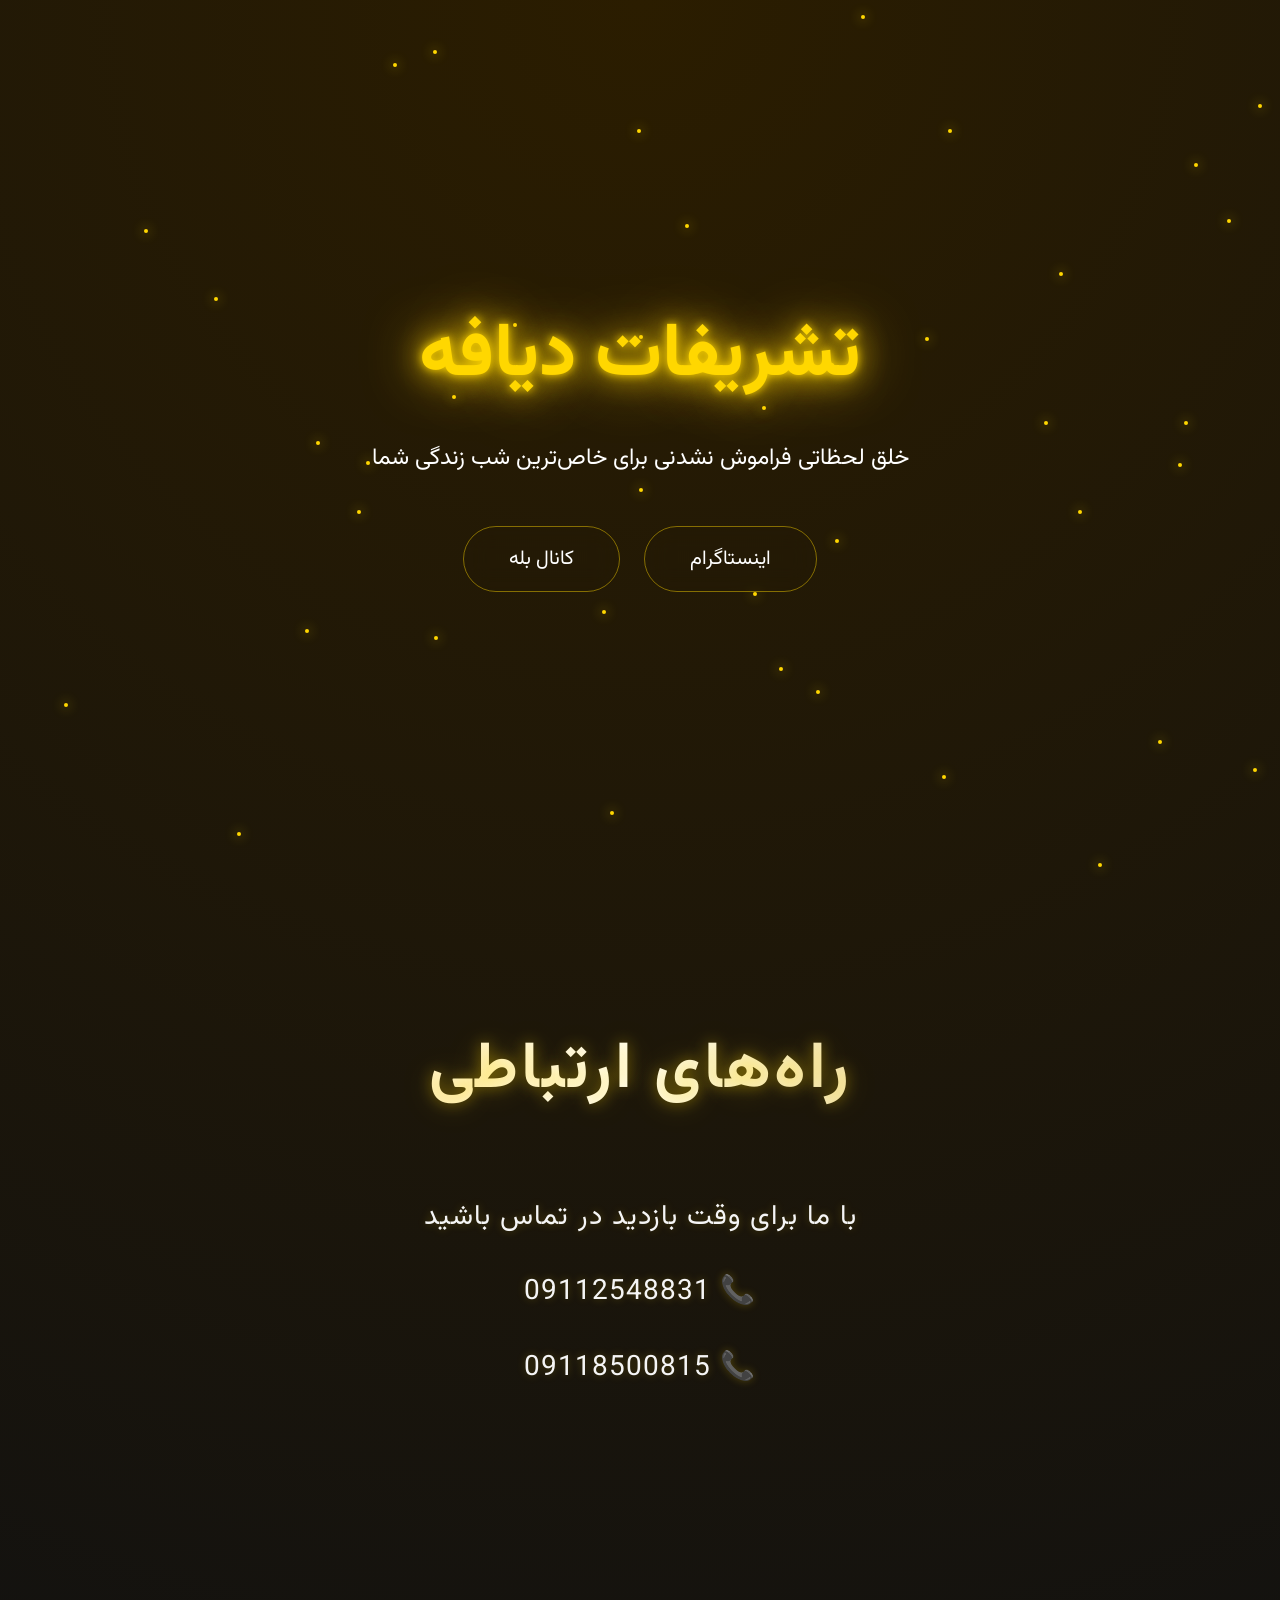
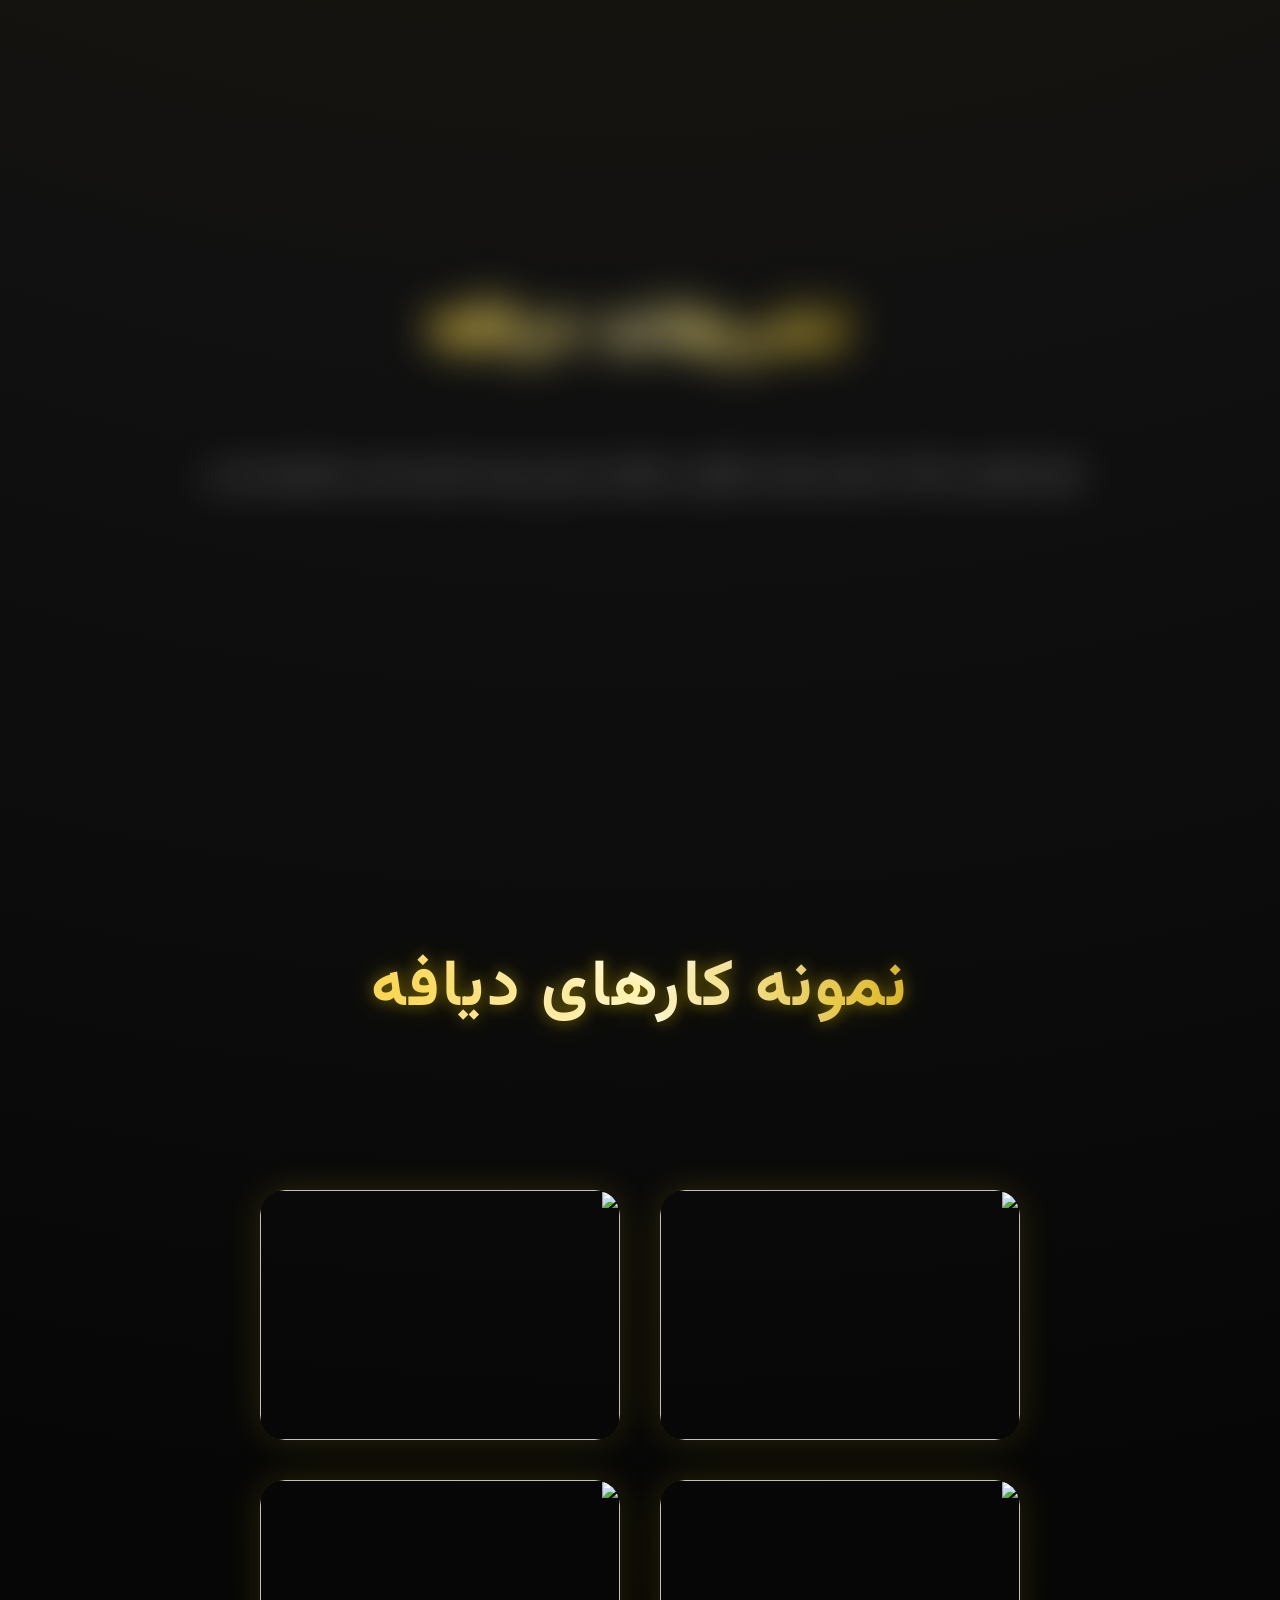
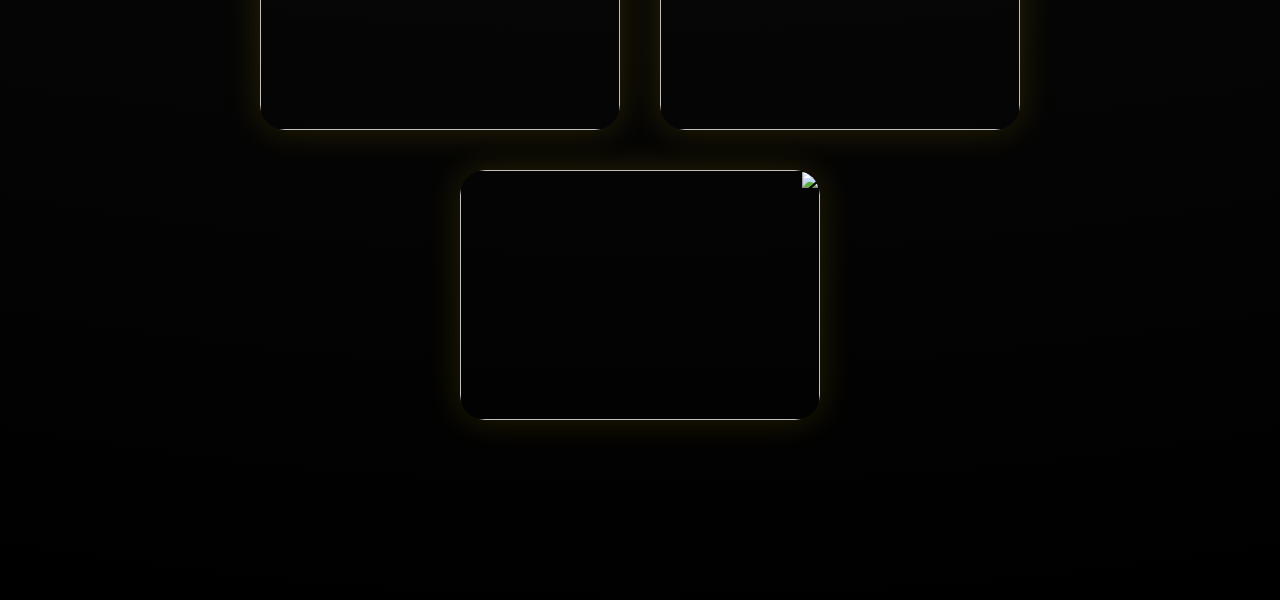
==== index.html @ 9bac3cc0 "Add files via upload" ====
<!DOCTYPE html>
<html lang="fa" dir="rtl">

<head>

<link rel="stylesheet" href="style.css">


    <meta charset="UTF-8">
    <meta name="viewport" content="width=device-width, initial-scale=1.0">

    <title>تشریفات دیافه</title>

    <link rel="stylesheet" href="style.css">

    <link href="https://fonts.googleapis.com/css2?family=Vazirmatn:wght@300;500;700;900&display=swap" rel="stylesheet">

</head>

<body>

<div id="particles"></div>


<section class="hero">

<div class="overlay"></div>

<div class="hero-content">

<h1>تشریفات دیافه</h1>

<p>خلق لحظاتی فراموش نشدنی برای خاص‌ترین شب زندگی شما</p>

<a href="https://instagram.com/diafe.wedevent" class="btn">
اینستاگرام
</a>

<a href="https://ble.ir/join/Cqx6YVPfWN" class="btn2">
کانال بله
</a>

</div>

</section>



<section class="contact hidden">

<h2>راه‌های ارتباطی</h2>

<p> با ما برای وقت بازدید در تماس باشید </p>

<p>📞 09112548831</p>

<p>📞 09118500815</p>

</section>




<section class="about hidden">

<h2>تشریفات دیافه</h2>

<p>

خلق خاطراتی ماندگار با طراحی لوکس، گل‌آرایی حرفه‌ای، پذیرایی ویژه و اجرای مراسمی فراموش‌نشدنی.

</p>

</section>

<script src="script.js"></script>





<!DOCTYPE html>
<html>
<body>


</body>
</html>

<section class="about">

<h2>نمونه کارهای دیافه</h2>

<div class="cards">

<div class="card">
<img src="image/1.jpeg">
</div>

<div class="card">
<img src="image/2.jpeg">
</div>

<div class="card">
<img src="image/3.jpeg">
</div>

<div class="card">
<img src="image/4.jpeg">
</div>

<div class="card">
<img src="image/5.jpeg">
</div>

</div>

</section>
---- style.css ----
*{
    margin:0;
    padding:0;
    box-sizing:border-box;
    font-family:'Vazirmatn',sans-serif;
}

body{
    background-color:radial-gradient(circle at top,#2b1d00,#111,#000);
    color:white;
    overflow-x:hidden;
}

.hero{
    height:100vh;
    background:url("images/1.jpg") center center/cover;
    display:flex;
    justify-content:center;
    align-items:center;
    position:relative;
}

.overlay{
    position:absolute;
    inset:0;
    background-color:radial-gradient(circle at top,#2b1d00,#111,#000);
}

.hero-content{
    position:relative;
    z-index:2;
    text-align:center;
}

.hero h1{

font-size:75px;

color:#FFD700;

text-shadow:
0 0 10px gold,
0 0 30px gold,
0 0 60px #ffbf00;

margin-bottom:25px;

animation:float 4s ease-in-out infinite;

}

.hero p{

font-size:23px;

margin-bottom:40px;

color:white;

}

.btn,.btn2{

display:inline-block;

padding:16px 45px;

margin:10px;

border-radius:60px;

text-decoration:none;

font-size:20px;

transition:.4s;

backdrop-filter:blur(12px);

background-color:radial-gradient(circle at top,#2b1d00,#111,#000);

border:1px solid rgba(255,215,0,.45);

color:white;

}

.btn:hover,
.btn2:hover{

transform:translateY(-8px) scale(1.06);

box-shadow:0 0 35px gold;

background:gold;

color:black;

}

@keyframes float{

0%{transform:translateY(0);}
50%{transform:translateY(-15px);}
100%{transform:translateY(0);}

}





.star{

position:fixed;

width:4px;

height:4px;

background:gold;

border-radius:50%;

box-shadow:0 0 12px gold;

animation:twinkle infinite alternate;

pointer-events:none;

z-index:1;

}

@keyframes twinkle{

0%{

opacity:.2;

transform:translateY(0) scale(.5);

}

100%{

opacity:1;

transform:translateY(-60px) scale(1.8);

}

}




.about{

min-height:100vh;

display:flex;

justify-content:center;

align-items:center;

flex-direction:column;

padding:100px;

text-align:center;

}

.about h2{

font-size:60px;

color:gold;

margin-bottom:30px;

}

.about p{

max-width:900px;

font-size:23px;

line-height:2;

color:#ddd;

}

.hidden{

opacity:0;

transform:translateY(180px) scale(.7);

filter:blur(20px);

transition:1.2s;

}

.show{

opacity:1;

transform:translateY(0) scale(1);

filter:blur(0);

}




.gallery{

min-height:100vh;

padding:80px 5%;

text-align:center;

}

.gallery h2{

font-size:55px;

color:gold;

margin-bottom:70px;

text-shadow:0 0 20px gold;

}

.cards{

display:flex;

flex-wrap:wrap;

justify-content:center;

gap:40px;

perspective:1000px;

}

.card{

width:340px;

height:480px;

overflow:hidden;

border-radius:25px;

background-color:radial-gradient(circle at top,#2b1d00,#111,#000);

transition:.25s;

transform-style:preserve-3d;

box-shadow:0 0 35px rgba(255,215,0,.15);

cursor:pointer;

}

.card:hover{

box-shadow:0 0 60px gold;

}

.card img{

width:100%;

height:100%;

object-fit:cover;

transition:.25s;

}



.contact{
padding:120px 20px;
text-align:center;
background-color:radial-gradient(circle at top,#2b1d00,#111,#000);
}


.contact p{

font-size:28px;
text-align:center;
margin:25px;

color:#f5f5f5;

text-shadow:
0 0 8px rgba(255,215,0,.25);

letter-spacing:1px;
line-height:1.8;

}



.contact h2{

font-size:65px;
text-align:center;
margin-bottom:70px;

background:linear-gradient(90deg,#f8d66d,#fff,#d4af37);

background-clip:text;
-webkit-background-clip:text;
-webkit-text-fill-color:transparent;

text-shadow:
0 0 15px rgba(255,215,0,.4),
0 0 35px rgba(255,215,0,.2);

letter-spacing:3px;

}





.cards{
    display:flex;
    flex-wrap:wrap;
    justify-content:center;
    gap:40px;
    padding:80px 20px;
}

.card{
    width:360px;
    height:250px;
    overflow:hidden;
    border-radius:25px;
    perspective:1000px;
    transition:.5s;
    animation:float 4s ease-in-out infinite;
}

.card img{
    width:100%;
    height:100%;
    object-fit:cover;
    transition:.6s;
    border-radius:25px;
}

.card:hover{
    transform:rotateY(12deg) rotateX(12deg) scale(1.08);
}

.card:hover img{
    transform:scale(1.15);
}

@keyframes float{

0%{
transform:translateY(0px);
}

50%{
transform:translateY(-15px);
}

100%{
transform:translateY(0px);
}

}






.about h2{

font-size:65px;
text-align:center;
margin-bottom:70px;

background:linear-gradient(90deg,#f8d66d,#fff,#d4af37);

background-clip: text;
-webkit-background-clip: text;
-webkit-text-fill-color:transparent;

text-shadow:

0 0 15px rgba(255,215,0,.4),
0 0 35px rgba(255,215,0,.2);

letter-spacing:3px;

}







body{

background:

radial-gradient(circle at top,#2b1d00,#111,#000);

overflow-x:hidden;

}
---- style.css ----
*{
    margin:0;
    padding:0;
    box-sizing:border-box;
    font-family:'Vazirmatn',sans-serif;
}

body{
    background-color:radial-gradient(circle at top,#2b1d00,#111,#000);
    color:white;
    overflow-x:hidden;
}

.hero{
    height:100vh;
    background:url("images/1.jpg") center center/cover;
    display:flex;
    justify-content:center;
    align-items:center;
    position:relative;
}

.overlay{
    position:absolute;
    inset:0;
    background-color:radial-gradient(circle at top,#2b1d00,#111,#000);
}

.hero-content{
    position:relative;
    z-index:2;
    text-align:center;
}

.hero h1{

font-size:75px;

color:#FFD700;

text-shadow:
0 0 10px gold,
0 0 30px gold,
0 0 60px #ffbf00;

margin-bottom:25px;

animation:float 4s ease-in-out infinite;

}

.hero p{

font-size:23px;

margin-bottom:40px;

color:white;

}

.btn,.btn2{

display:inline-block;

padding:16px 45px;

margin:10px;

border-radius:60px;

text-decoration:none;

font-size:20px;

transition:.4s;

backdrop-filter:blur(12px);

background-color:radial-gradient(circle at top,#2b1d00,#111,#000);

border:1px solid rgba(255,215,0,.45);

color:white;

}

.btn:hover,
.btn2:hover{

transform:translateY(-8px) scale(1.06);

box-shadow:0 0 35px gold;

background:gold;

color:black;

}

@keyframes float{

0%{transform:translateY(0);}
50%{transform:translateY(-15px);}
100%{transform:translateY(0);}

}





.star{

position:fixed;

width:4px;

height:4px;

background:gold;

border-radius:50%;

box-shadow:0 0 12px gold;

animation:twinkle infinite alternate;

pointer-events:none;

z-index:1;

}

@keyframes twinkle{

0%{

opacity:.2;

transform:translateY(0) scale(.5);

}

100%{

opacity:1;

transform:translateY(-60px) scale(1.8);

}

}




.about{

min-height:100vh;

display:flex;

justify-content:center;

align-items:center;

flex-direction:column;

padding:100px;

text-align:center;

}

.about h2{

font-size:60px;

color:gold;

margin-bottom:30px;

}

.about p{

max-width:900px;

font-size:23px;

line-height:2;

color:#ddd;

}

.hidden{

opacity:0;

transform:translateY(180px) scale(.7);

filter:blur(20px);

transition:1.2s;

}

.show{

opacity:1;

transform:translateY(0) scale(1);

filter:blur(0);

}




.gallery{

min-height:100vh;

padding:80px 5%;

text-align:center;

}

.gallery h2{

font-size:55px;

color:gold;

margin-bottom:70px;

text-shadow:0 0 20px gold;

}

.cards{

display:flex;

flex-wrap:wrap;

justify-content:center;

gap:40px;

perspective:1000px;

}

.card{

width:340px;

height:480px;

overflow:hidden;

border-radius:25px;

background-color:radial-gradient(circle at top,#2b1d00,#111,#000);

transition:.25s;

transform-style:preserve-3d;

box-shadow:0 0 35px rgba(255,215,0,.15);

cursor:pointer;

}

.card:hover{

box-shadow:0 0 60px gold;

}

.card img{

width:100%;

height:100%;

object-fit:cover;

transition:.25s;

}



.contact{
padding:120px 20px;
text-align:center;
background-color:radial-gradient(circle at top,#2b1d00,#111,#000);
}


.contact p{

font-size:28px;
text-align:center;
margin:25px;

color:#f5f5f5;

text-shadow:
0 0 8px rgba(255,215,0,.25);

letter-spacing:1px;
line-height:1.8;

}



.contact h2{

font-size:65px;
text-align:center;
margin-bottom:70px;

background:linear-gradient(90deg,#f8d66d,#fff,#d4af37);

background-clip:text;
-webkit-background-clip:text;
-webkit-text-fill-color:transparent;

text-shadow:
0 0 15px rgba(255,215,0,.4),
0 0 35px rgba(255,215,0,.2);

letter-spacing:3px;

}





.cards{
    display:flex;
    flex-wrap:wrap;
    justify-content:center;
    gap:40px;
    padding:80px 20px;
}

.card{
    width:360px;
    height:250px;
    overflow:hidden;
    border-radius:25px;
    perspective:1000px;
    transition:.5s;
    animation:float 4s ease-in-out infinite;
}

.card img{
    width:100%;
    height:100%;
    object-fit:cover;
    transition:.6s;
    border-radius:25px;
}

.card:hover{
    transform:rotateY(12deg) rotateX(12deg) scale(1.08);
}

.card:hover img{
    transform:scale(1.15);
}

@keyframes float{

0%{
transform:translateY(0px);
}

50%{
transform:translateY(-15px);
}

100%{
transform:translateY(0px);
}

}






.about h2{

font-size:65px;
text-align:center;
margin-bottom:70px;

background:linear-gradient(90deg,#f8d66d,#fff,#d4af37);

background-clip: text;
-webkit-background-clip: text;
-webkit-text-fill-color:transparent;

text-shadow:

0 0 15px rgba(255,215,0,.4),
0 0 35px rgba(255,215,0,.2);

letter-spacing:3px;

}







body{

background:

radial-gradient(circle at top,#2b1d00,#111,#000);

overflow-x:hidden;

}
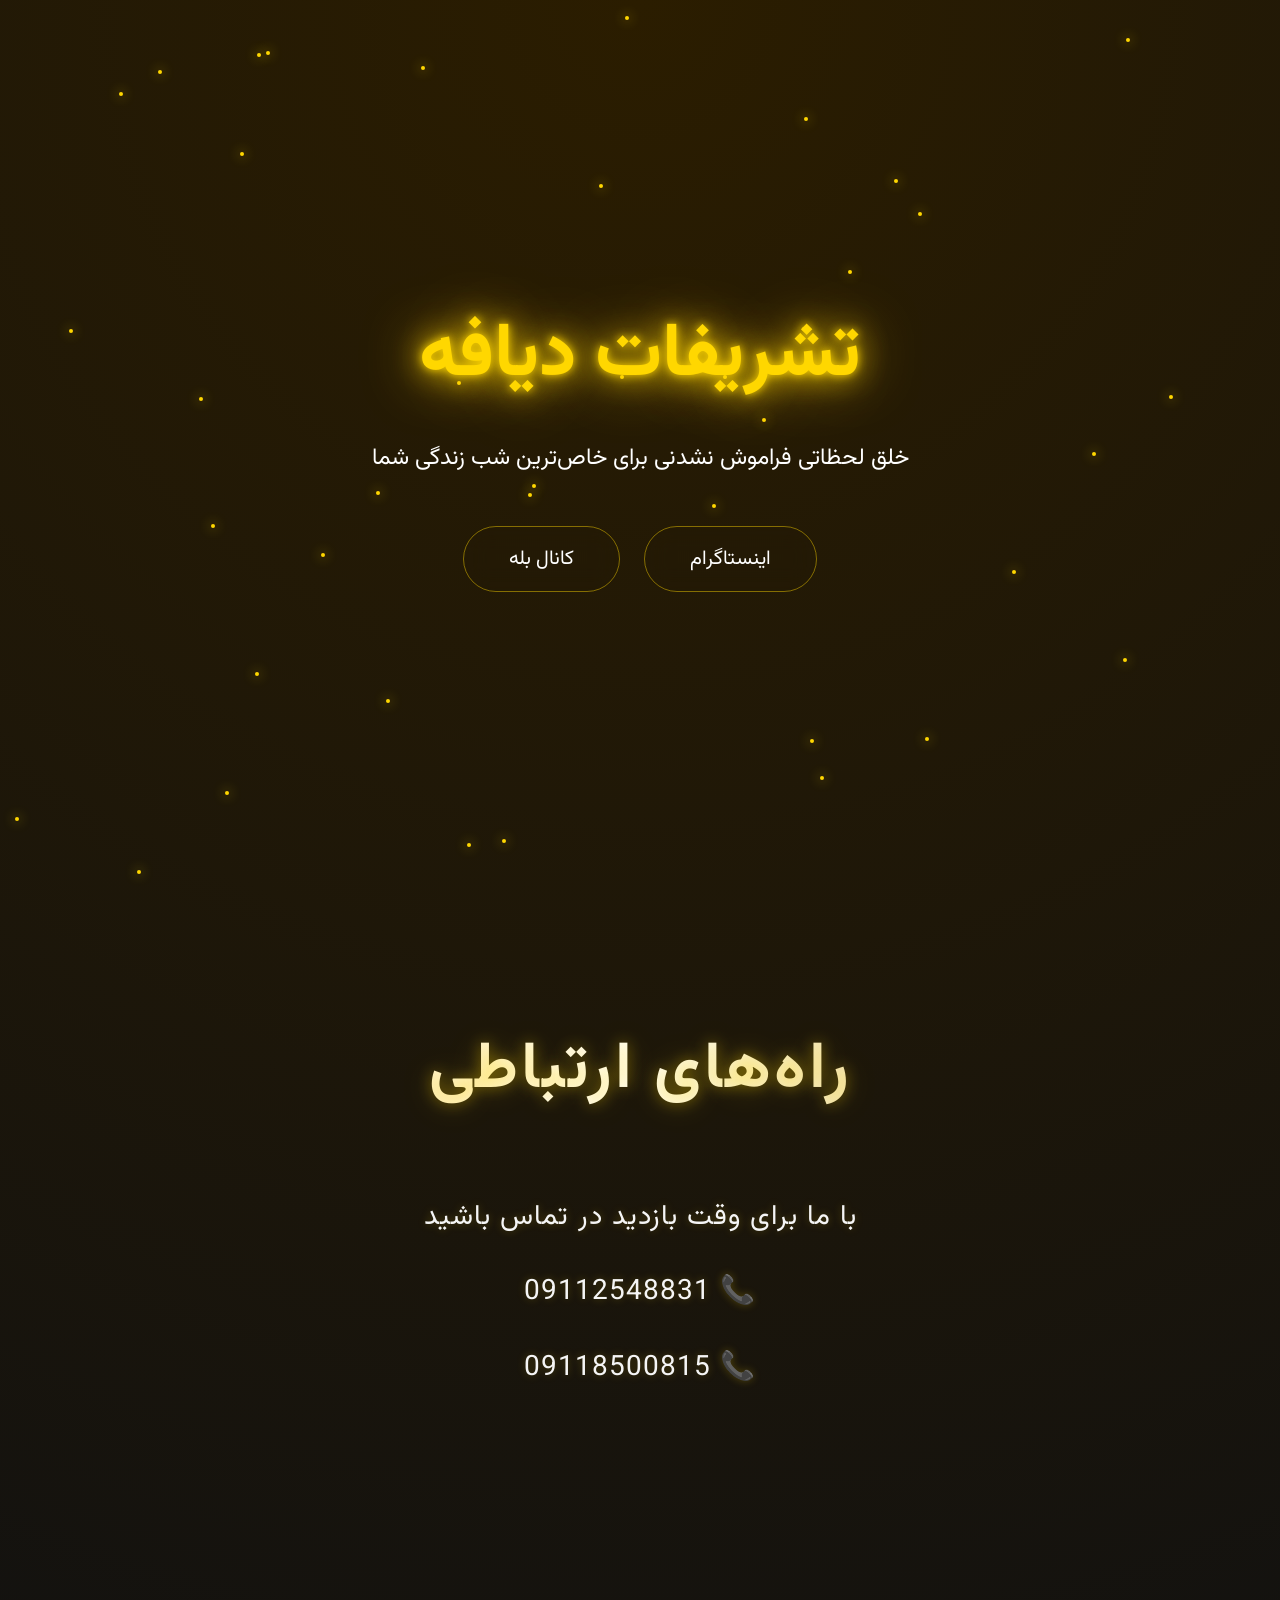
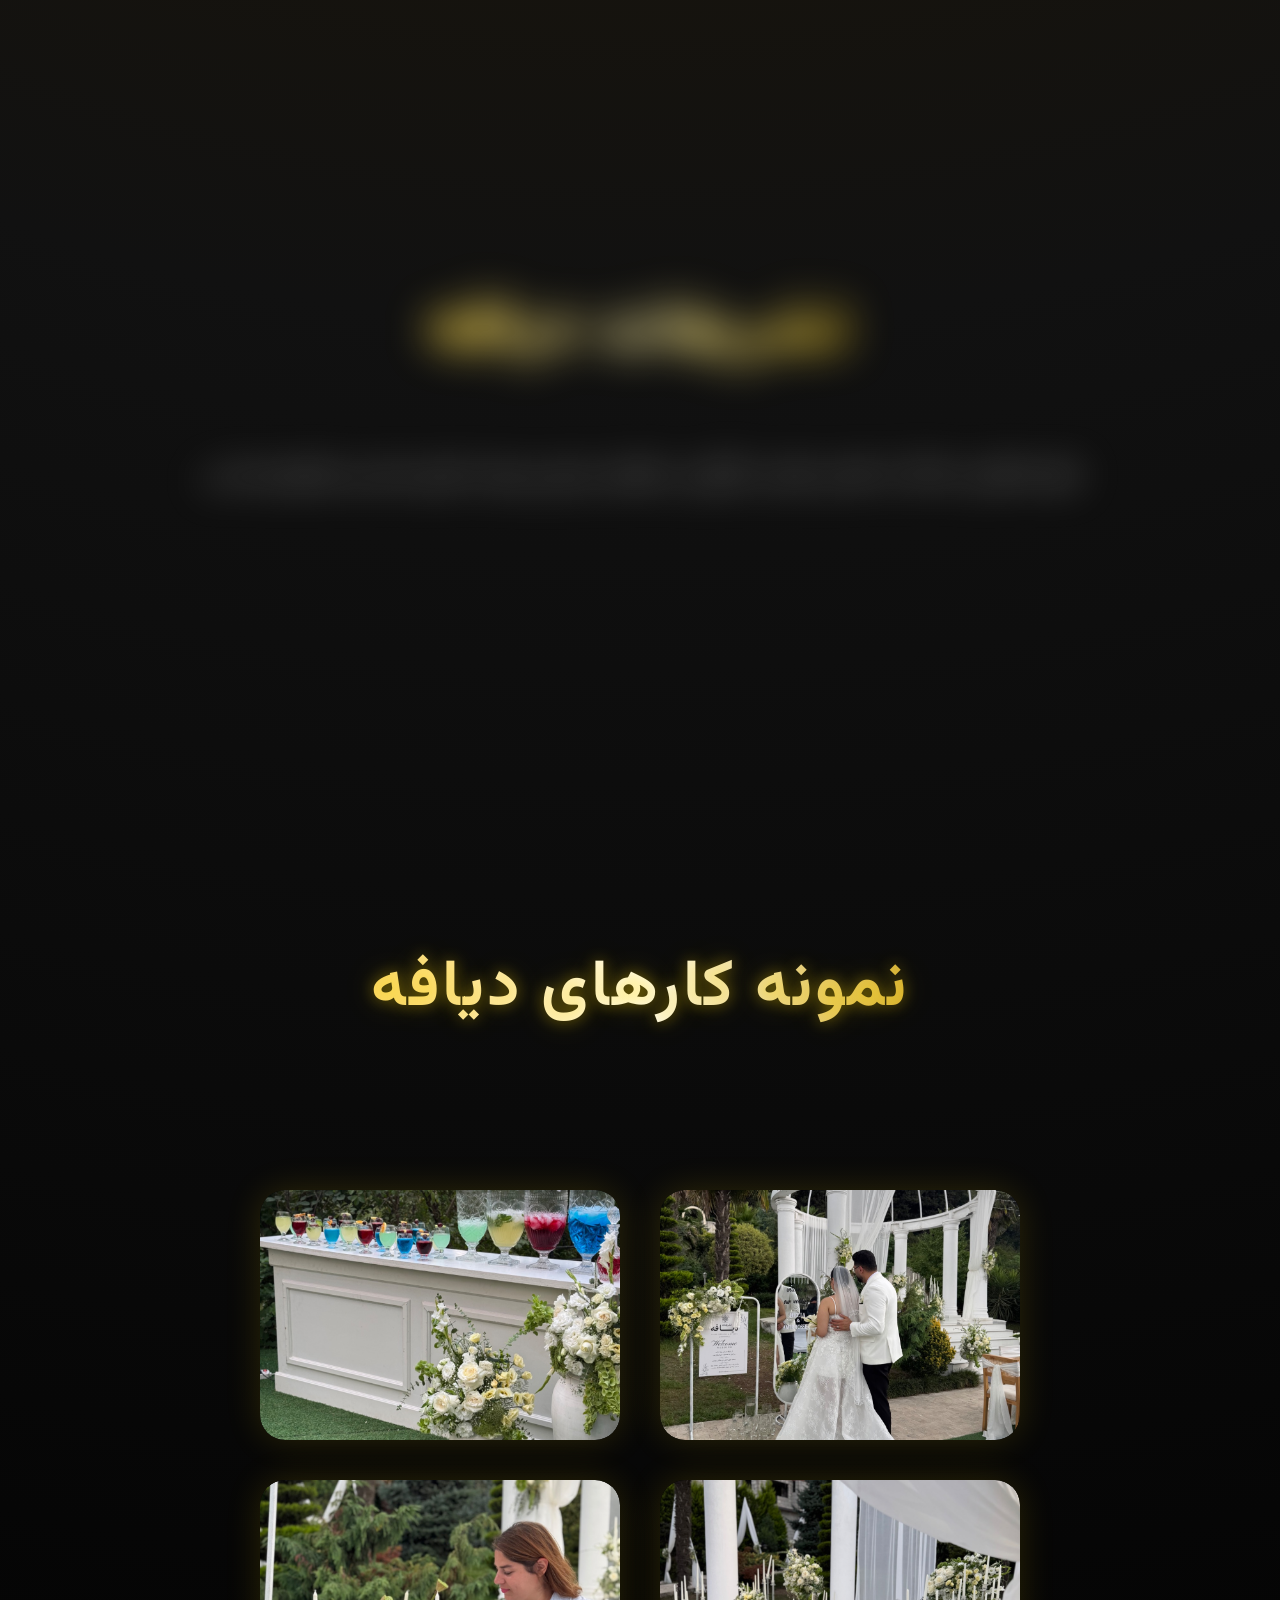
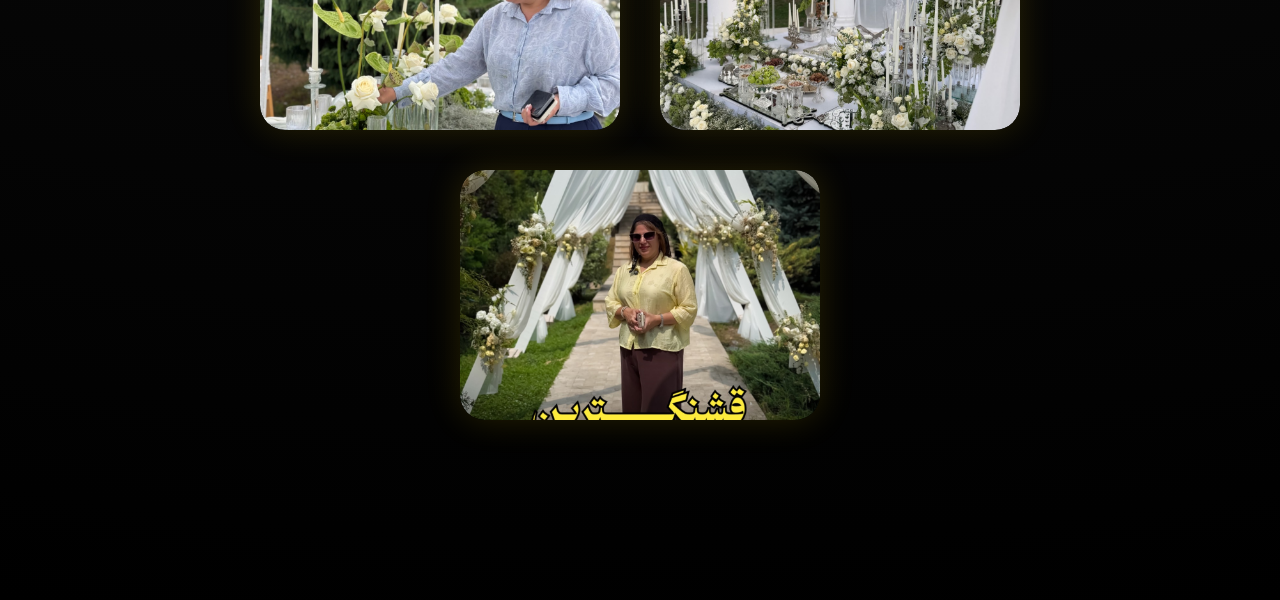
==== commit 466c1cdd: "Update index.html" ====
--- a/index.html
+++ b/index.html
@@ -94,23 +94,23 @@
 <div class="cards">
 
 <div class="card">
-<img src="image/1.jpeg">
+<img src="1.jpeg">
 </div>
 
 <div class="card">
-<img src="image/2.jpeg">
+<img src="2.jpeg">
 </div>
 
 <div class="card">
-<img src="image/3.jpeg">
+<img src="3.jpeg">
 </div>
 
 <div class="card">
-<img src="image/4.jpeg">
+<img src="4.jpeg">
 </div>
 
 <div class="card">
-<img src="image/5.jpeg">
+<img src="5.jpeg">
 </div>
 
 </div>
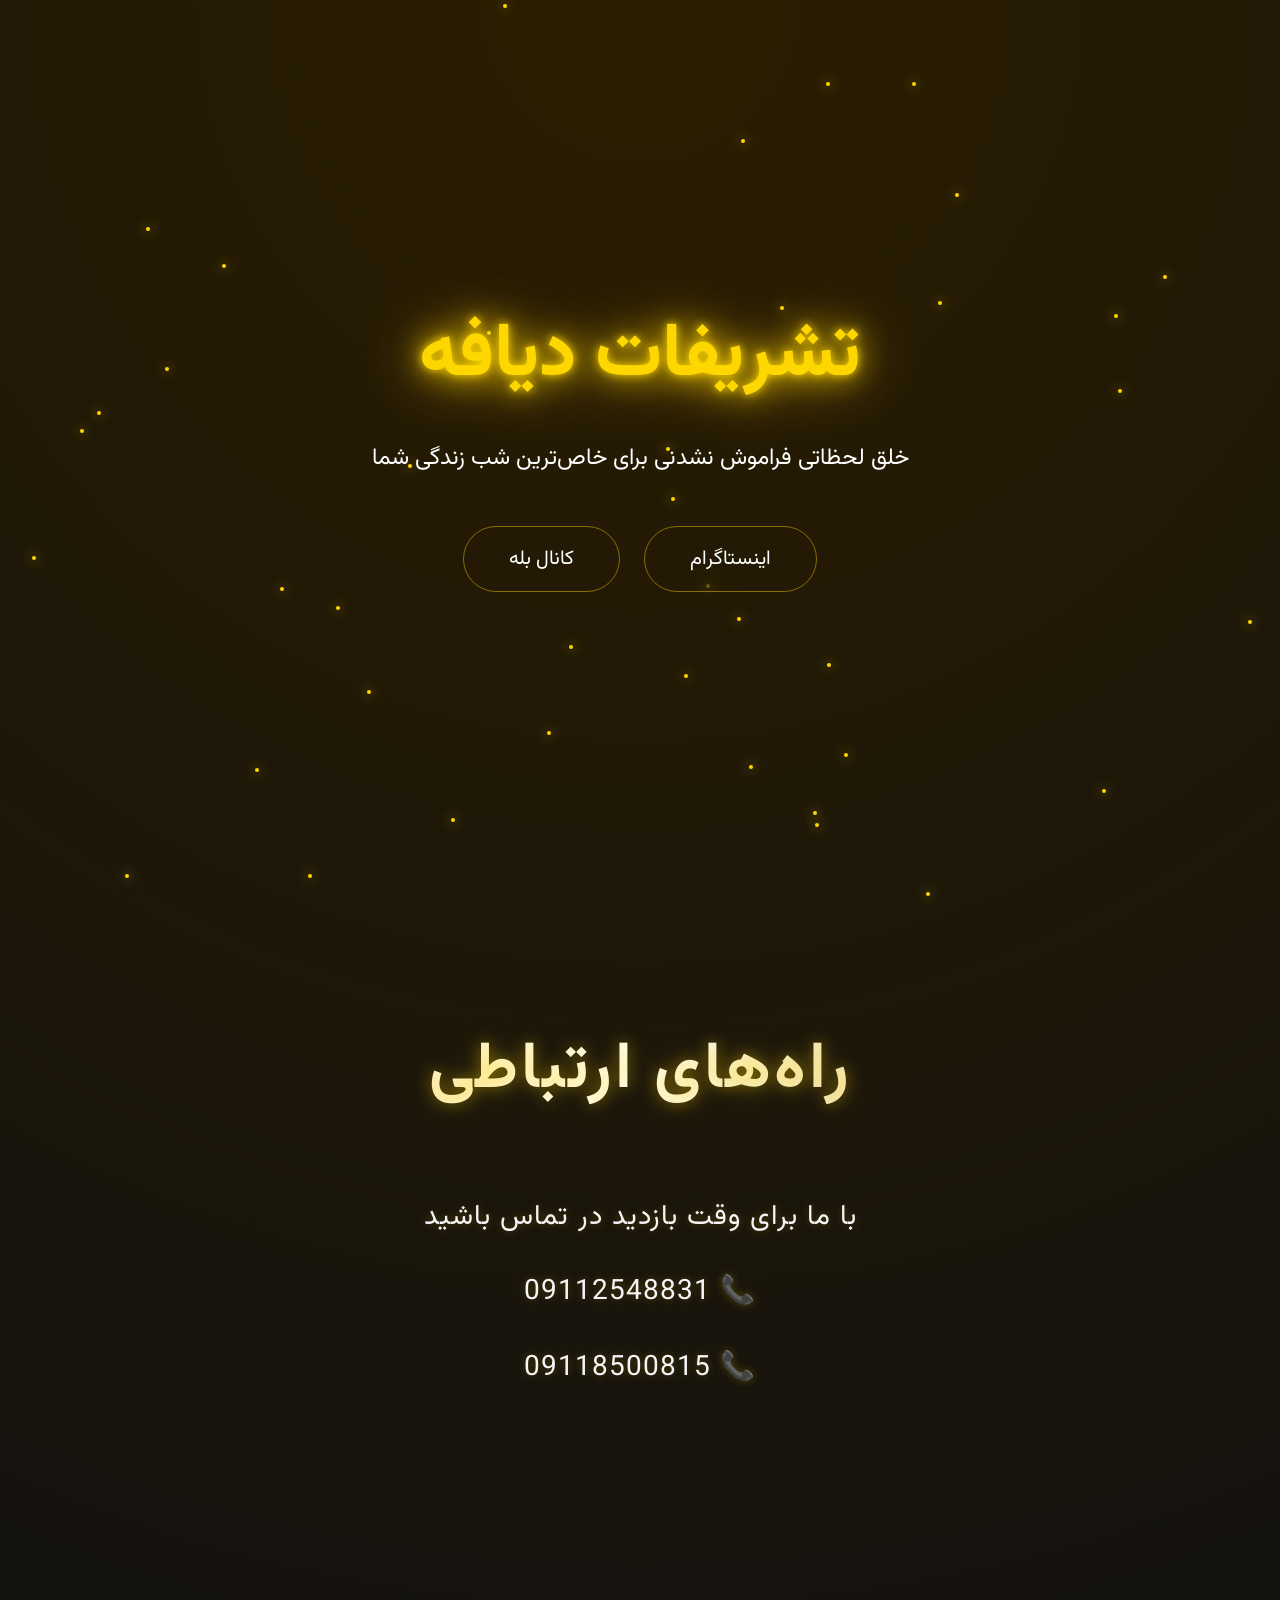
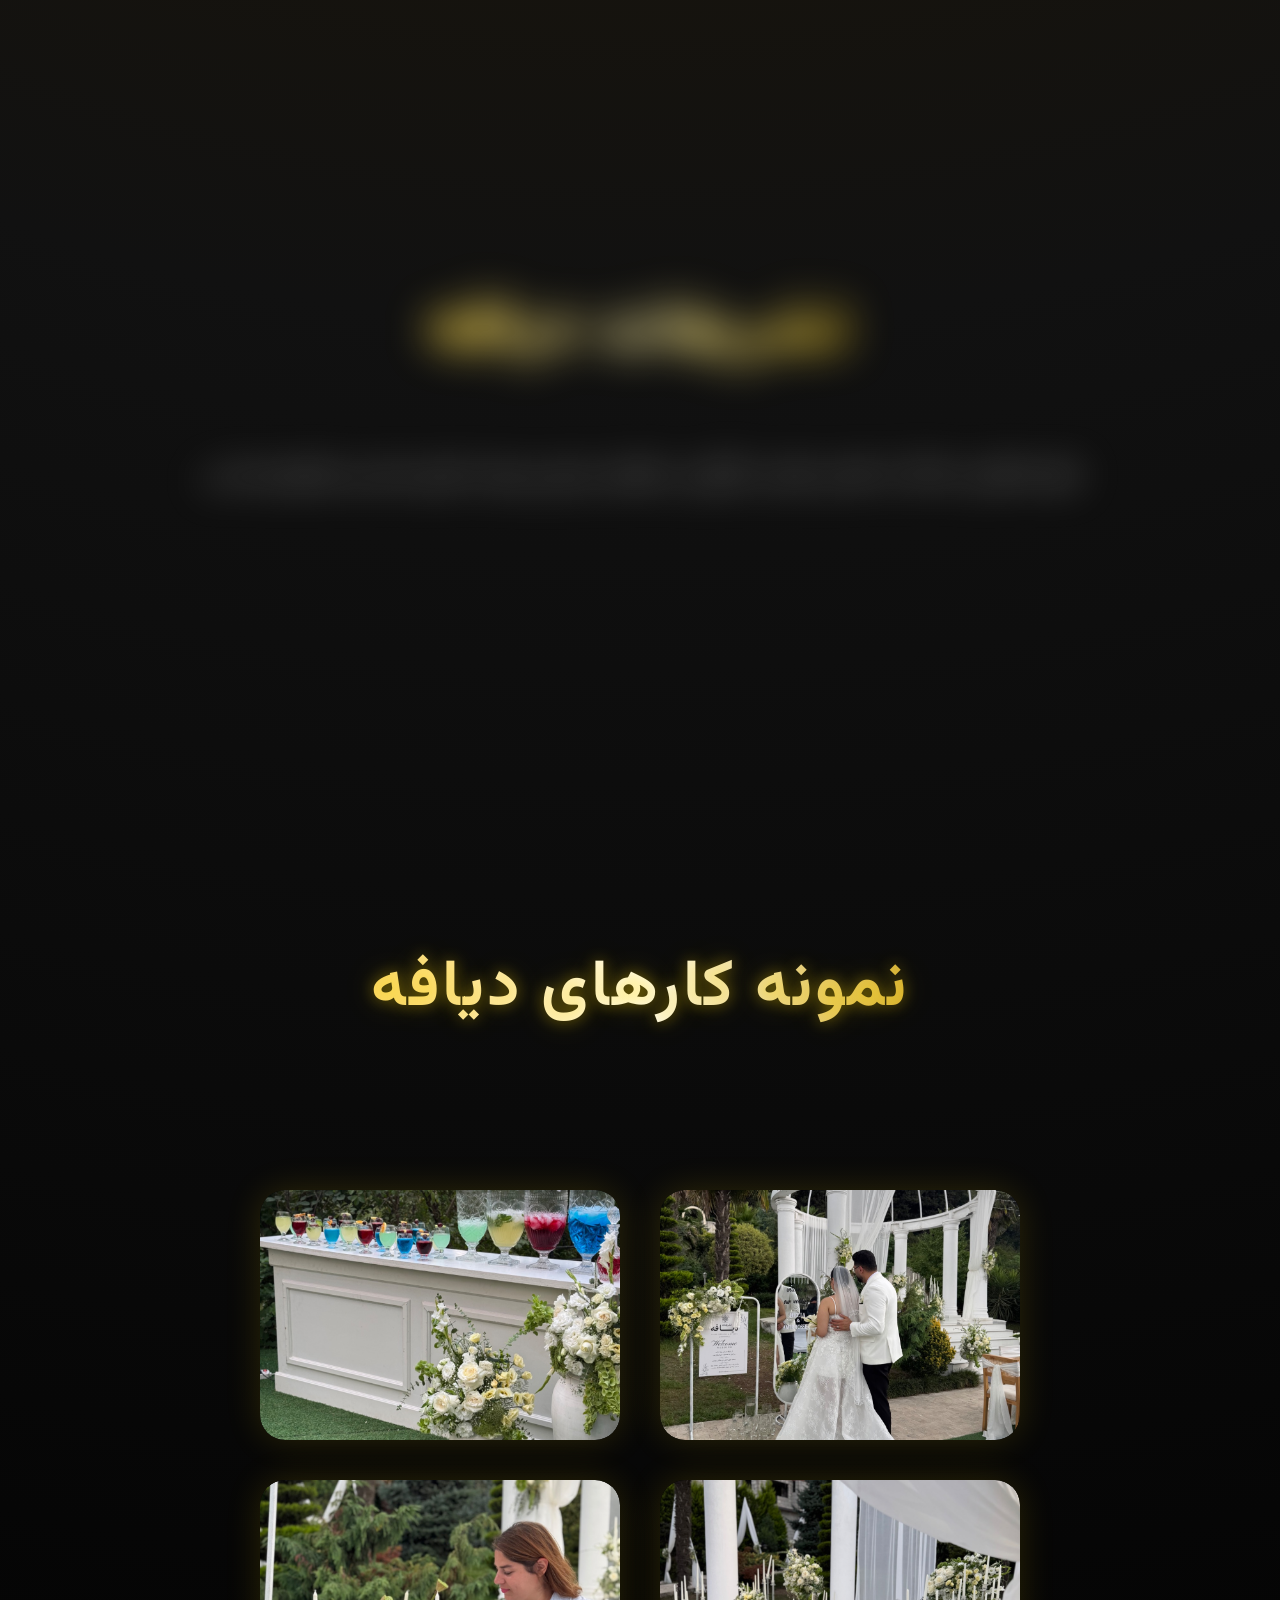
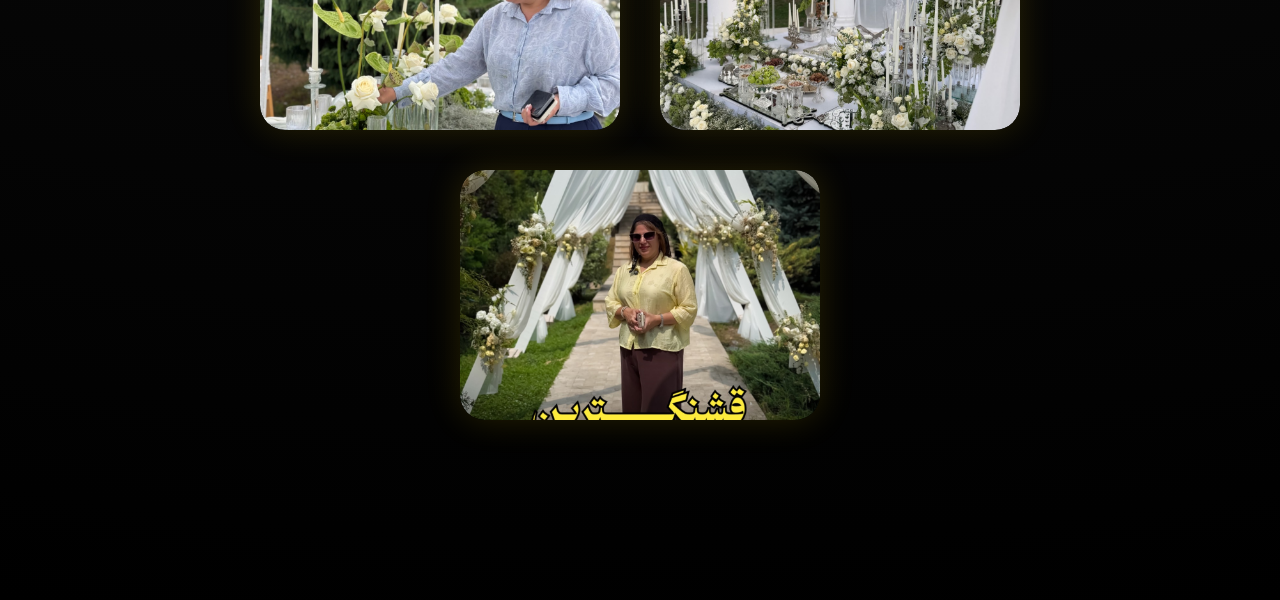
==== commit f2b533f6: "index.html" ====
--- a/index.html
+++ b/index.html
@@ -98,19 +98,19 @@
 </div>
 
 <div class="card">
-<img src="2.jpeg">
+<img src="/2.jpeg">
 </div>
 
 <div class="card">
-<img src="3.jpeg">
+<img src="/3.jpeg">
 </div>
 
 <div class="card">
-<img src="4.jpeg">
+<img src="/4.jpeg">
 </div>
 
 <div class="card">
-<img src="5.jpeg">
+<img src="/5.jpeg">
 </div>
 
 </div>
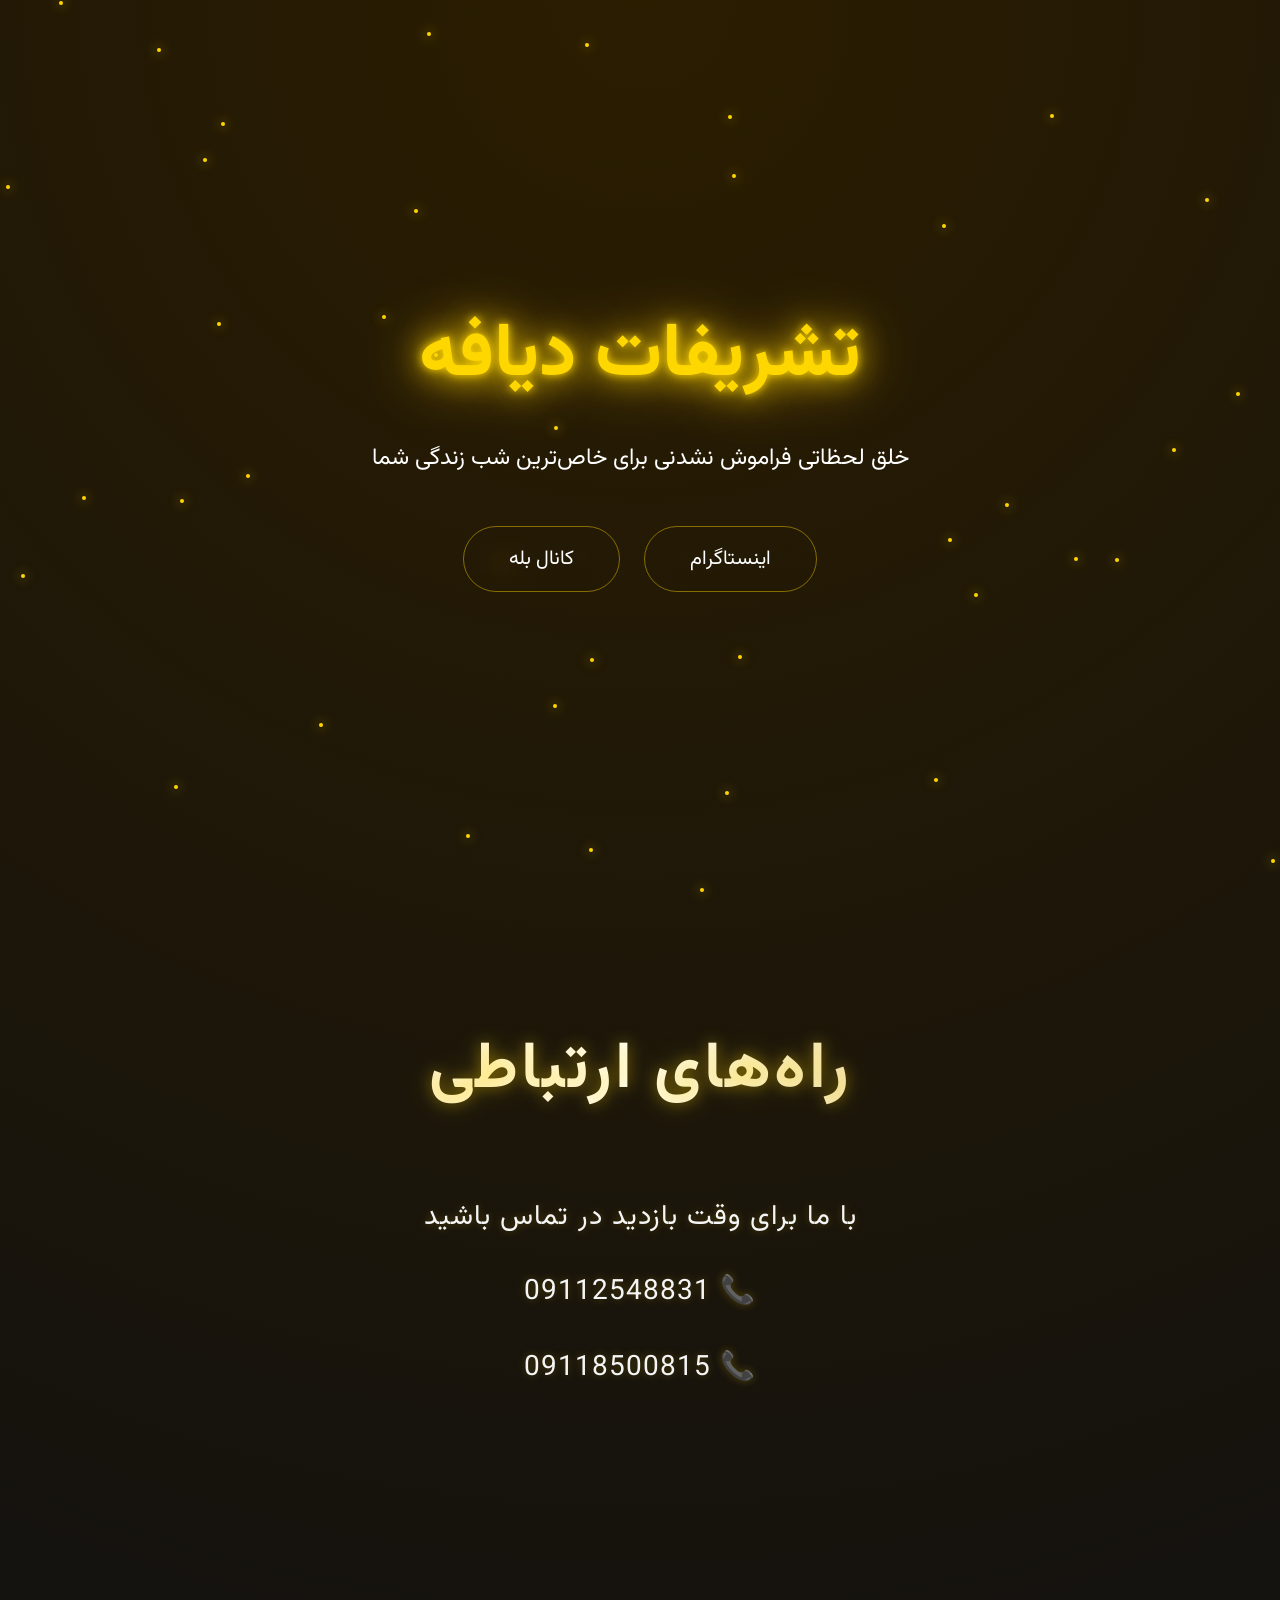
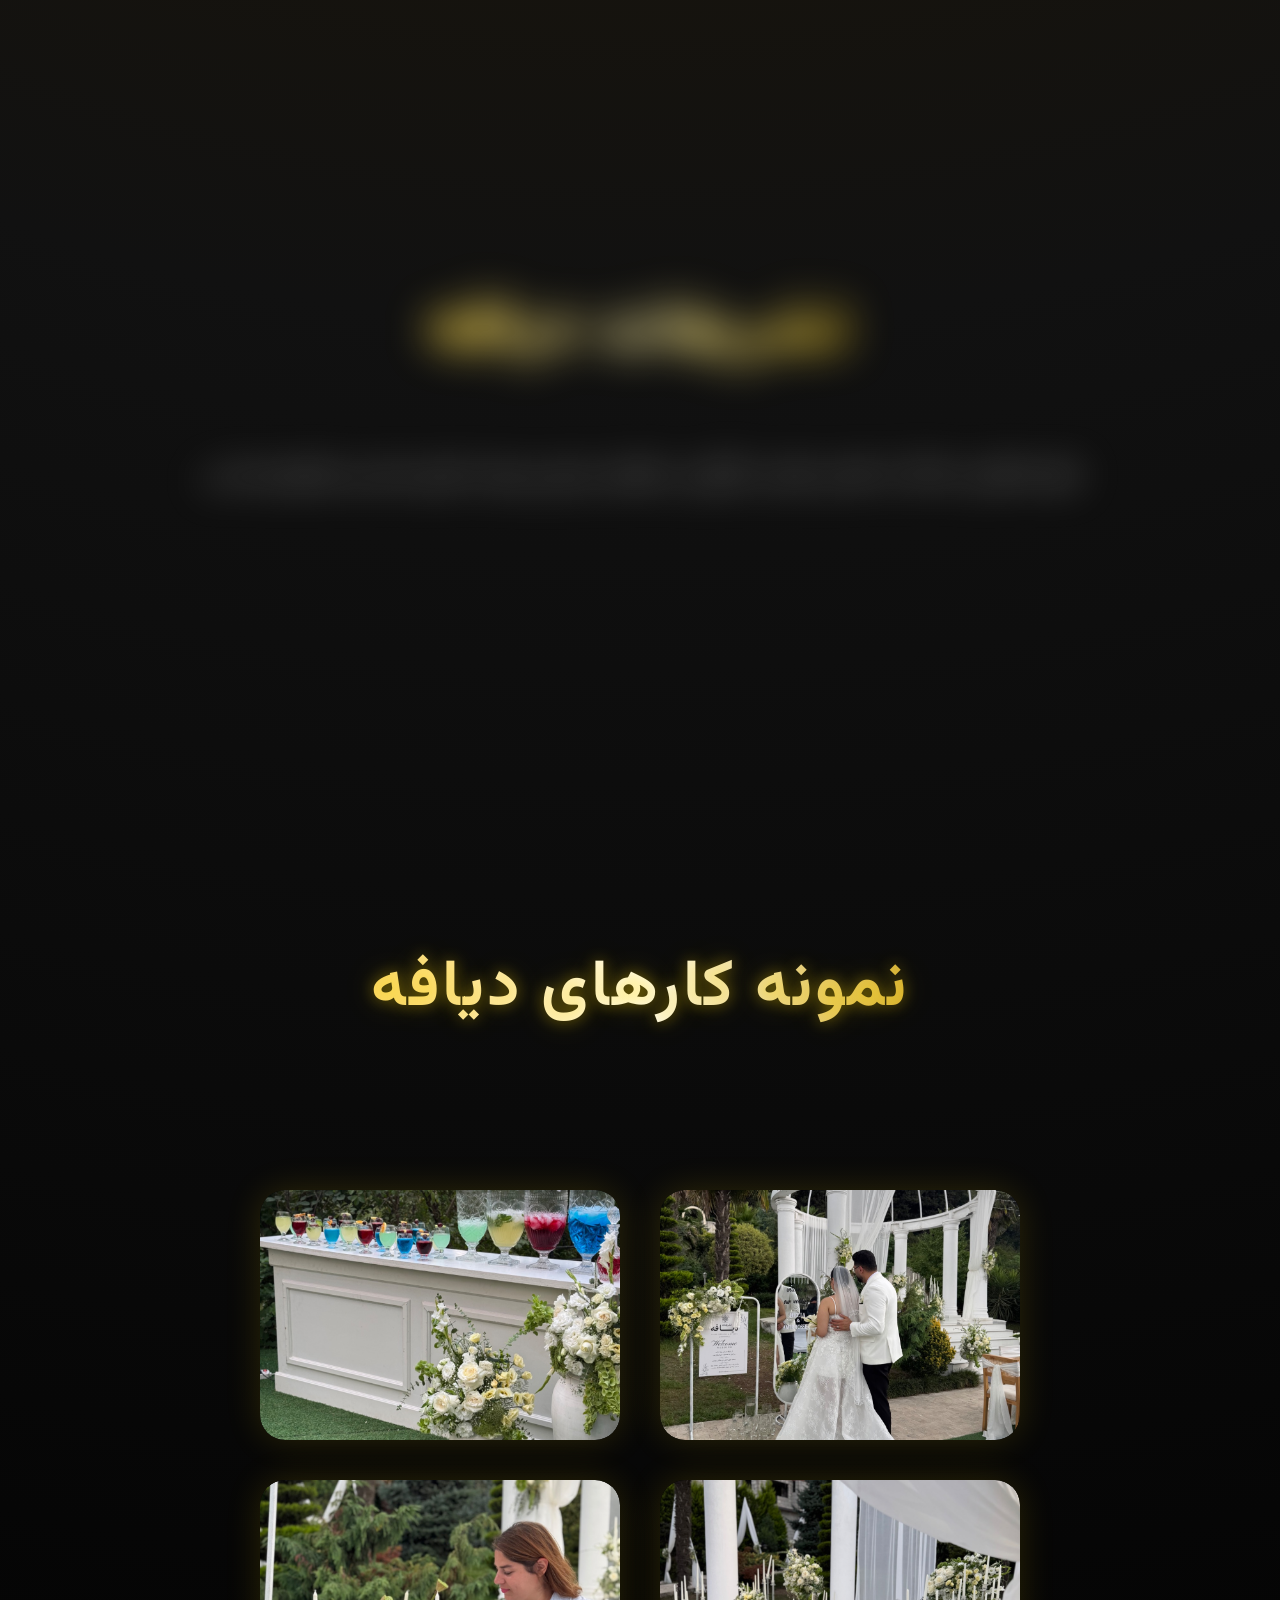
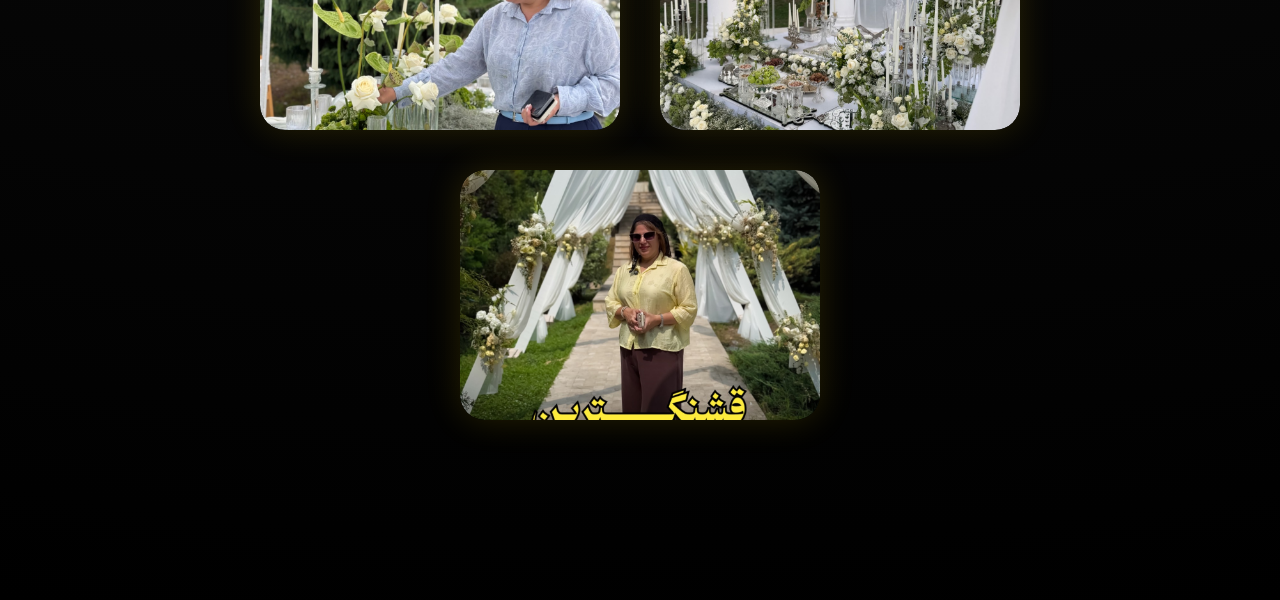
==== commit f323ade3: "index.html" ====
--- a/index.html
+++ b/index.html
@@ -94,23 +94,23 @@
 <div class="cards">
 
 <div class="card">
-<img src="1.jpeg">
+<img src="./1.jpeg">
 </div>
 
 <div class="card">
-<img src="/2.jpeg">
+<img src="./2.jpeg">
 </div>
 
 <div class="card">
-<img src="/3.jpeg">
+<img src="./3.jpeg">
 </div>
 
 <div class="card">
-<img src="/4.jpeg">
+<img src="./4.jpeg">
 </div>
 
 <div class="card">
-<img src="/5.jpeg">
+<img src="./5.jpeg">
 </div>
 
 </div>
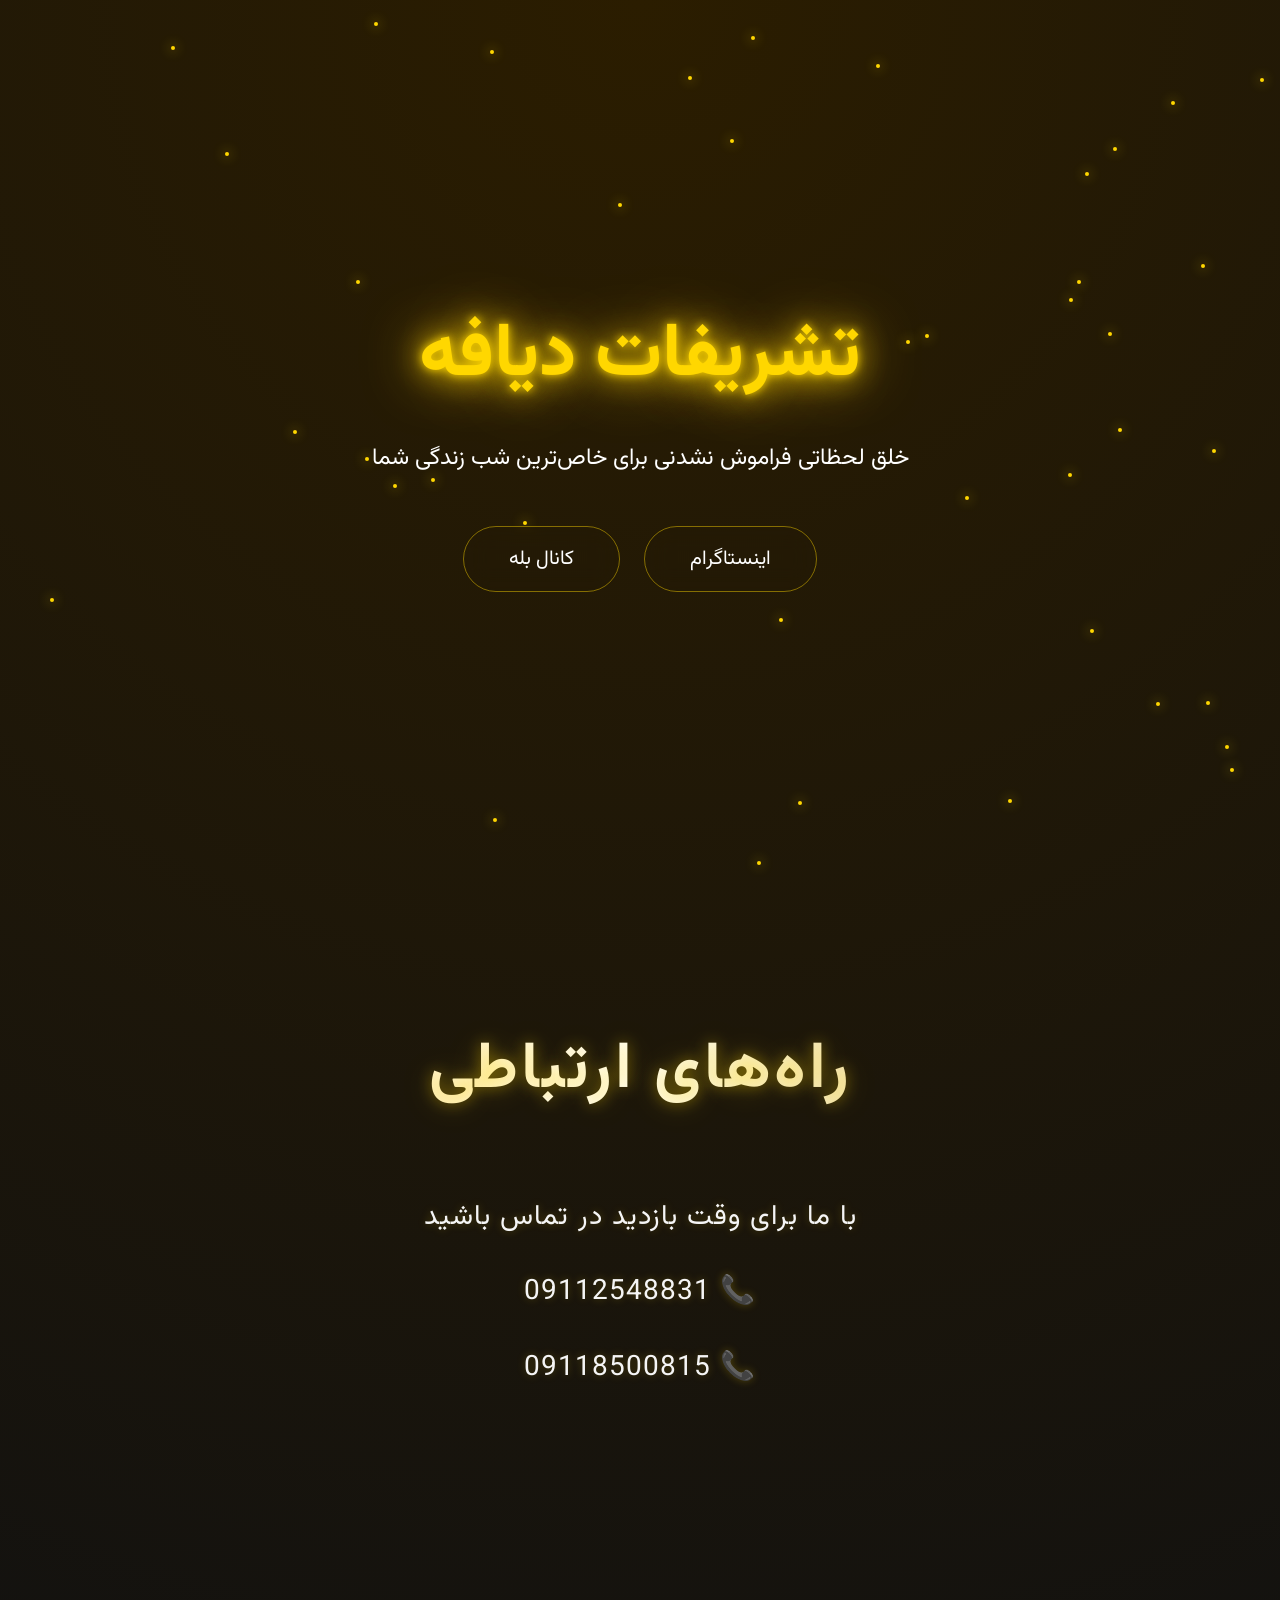
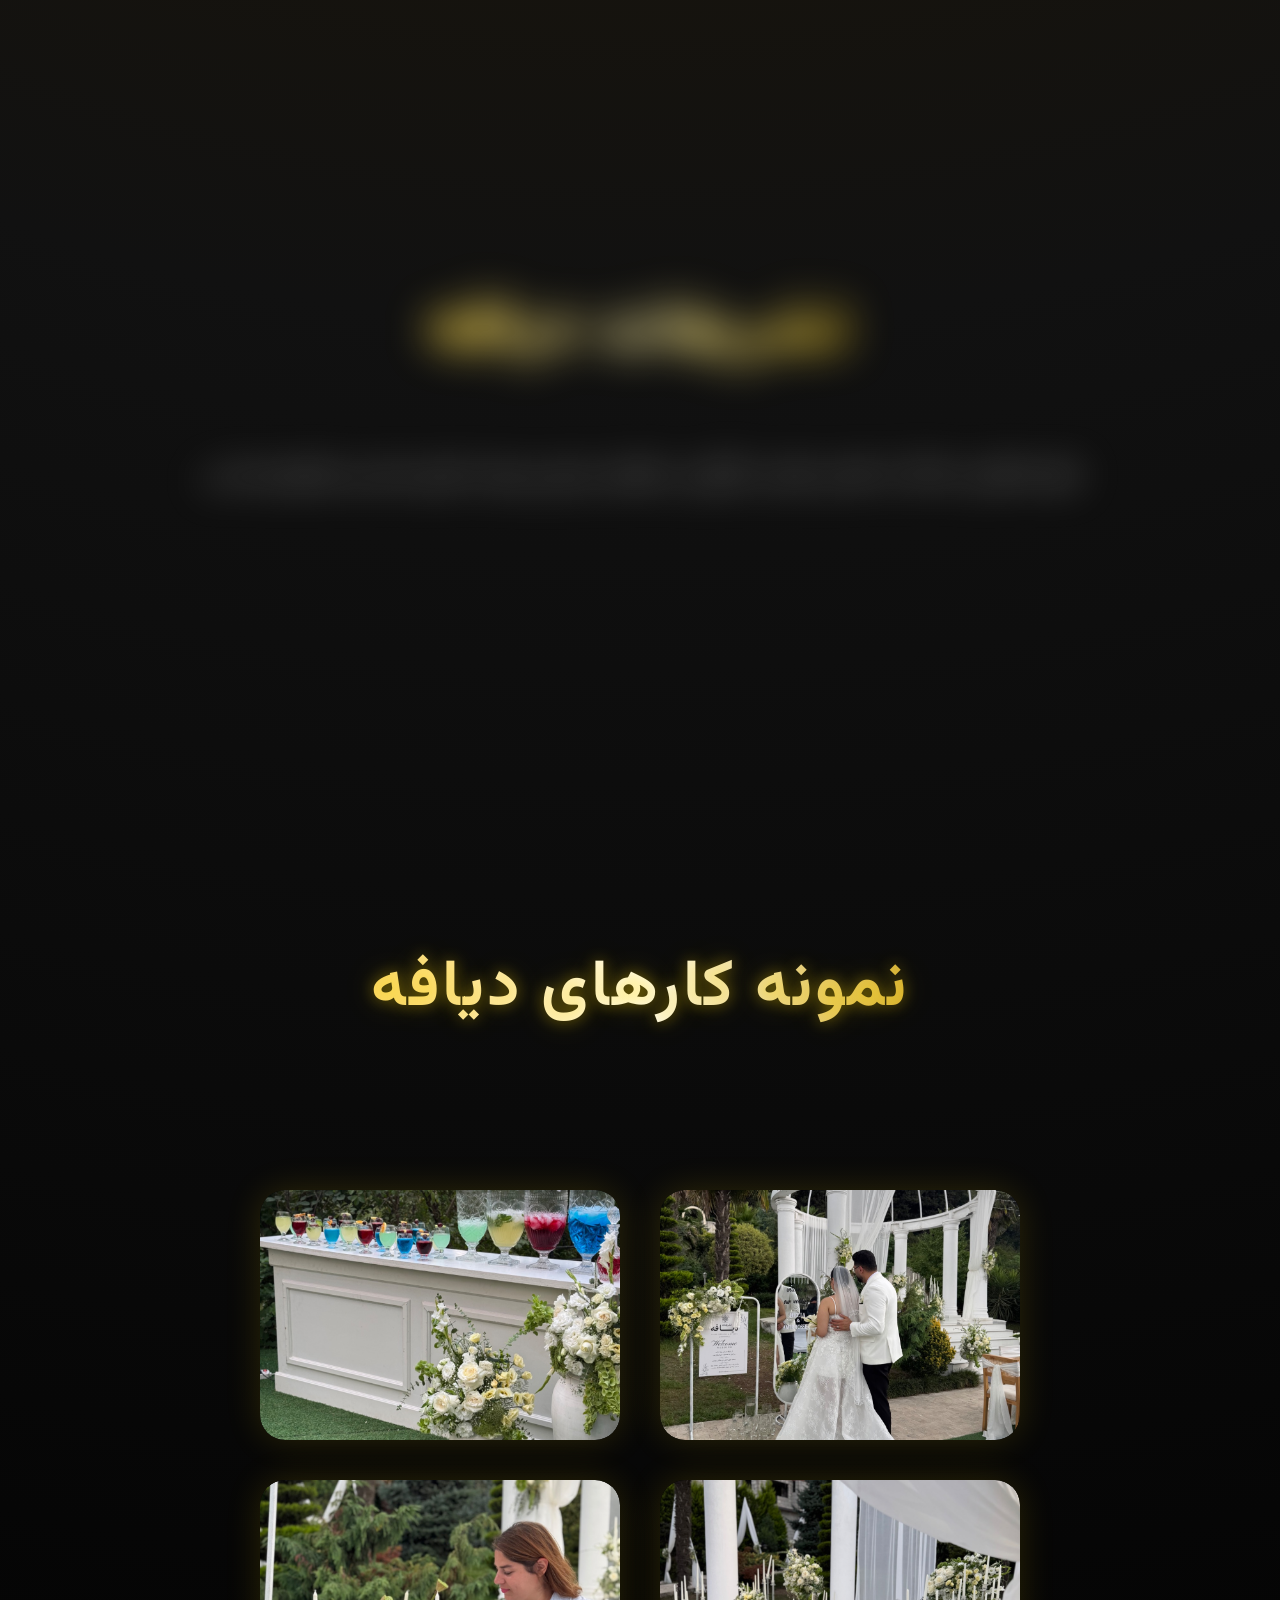
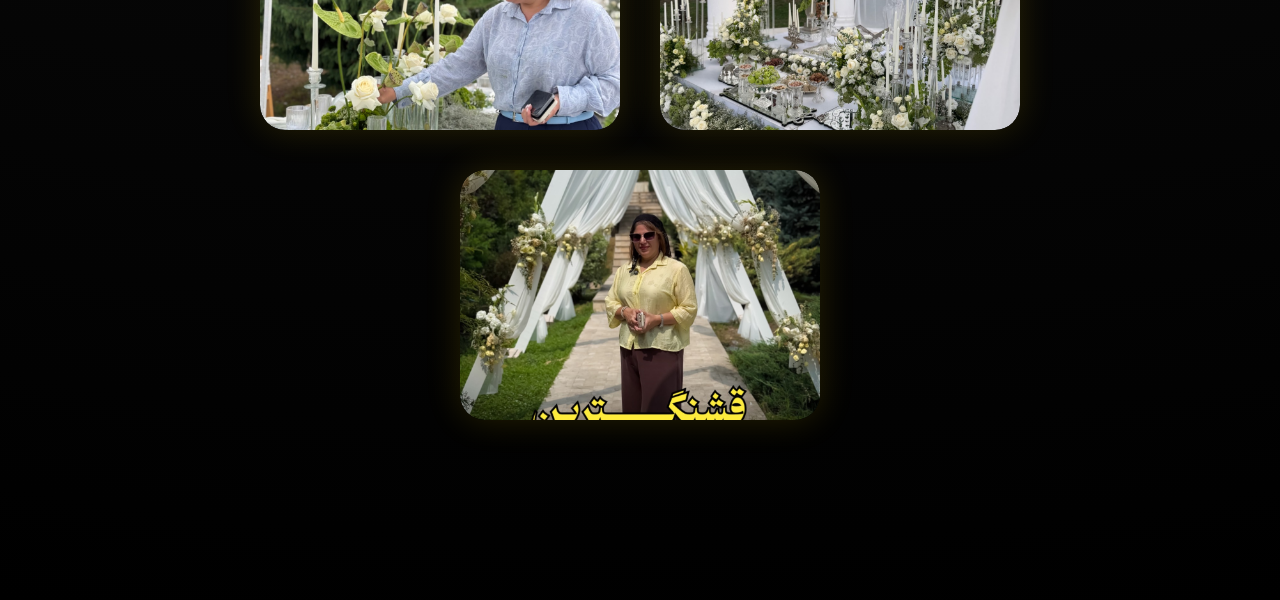
==== commit f592980a: "index.html" ====
--- a/index.html
+++ b/index.html
@@ -117,5 +117,3 @@
 
 </section>
 
-
-
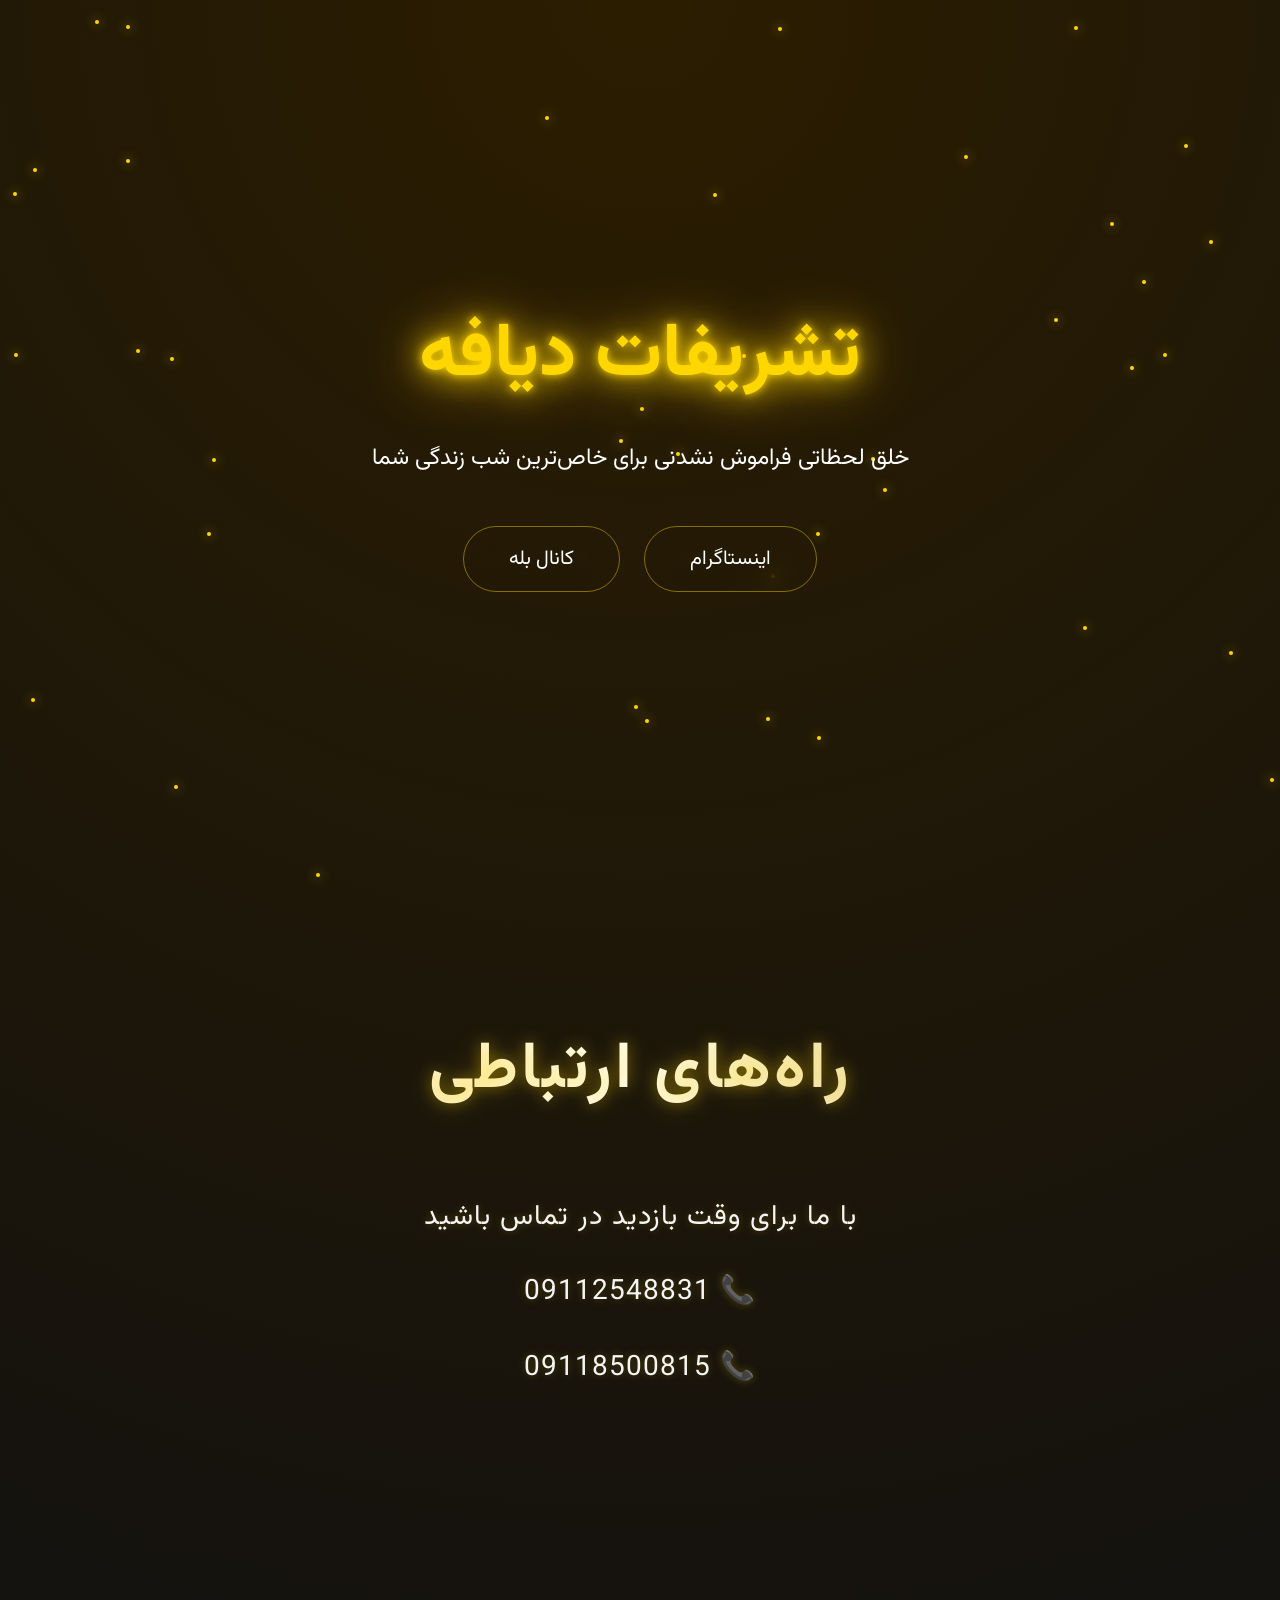
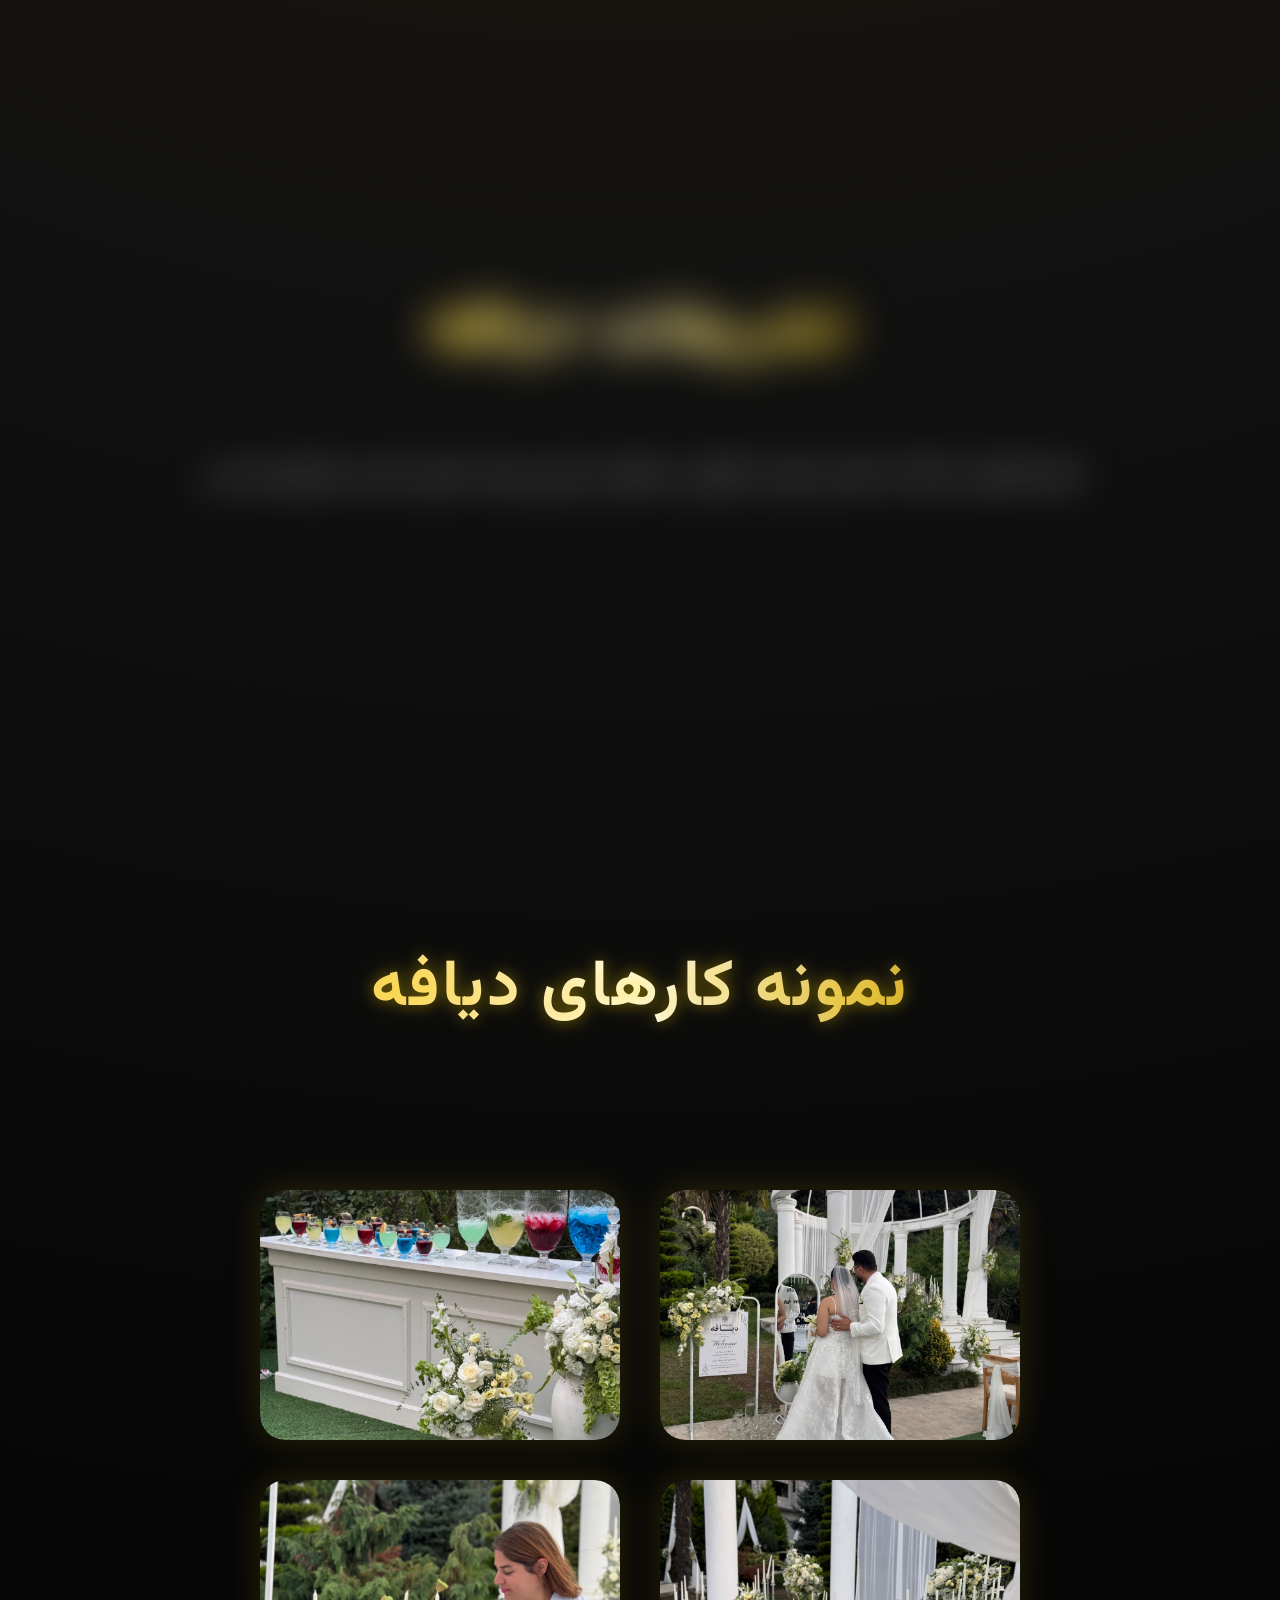
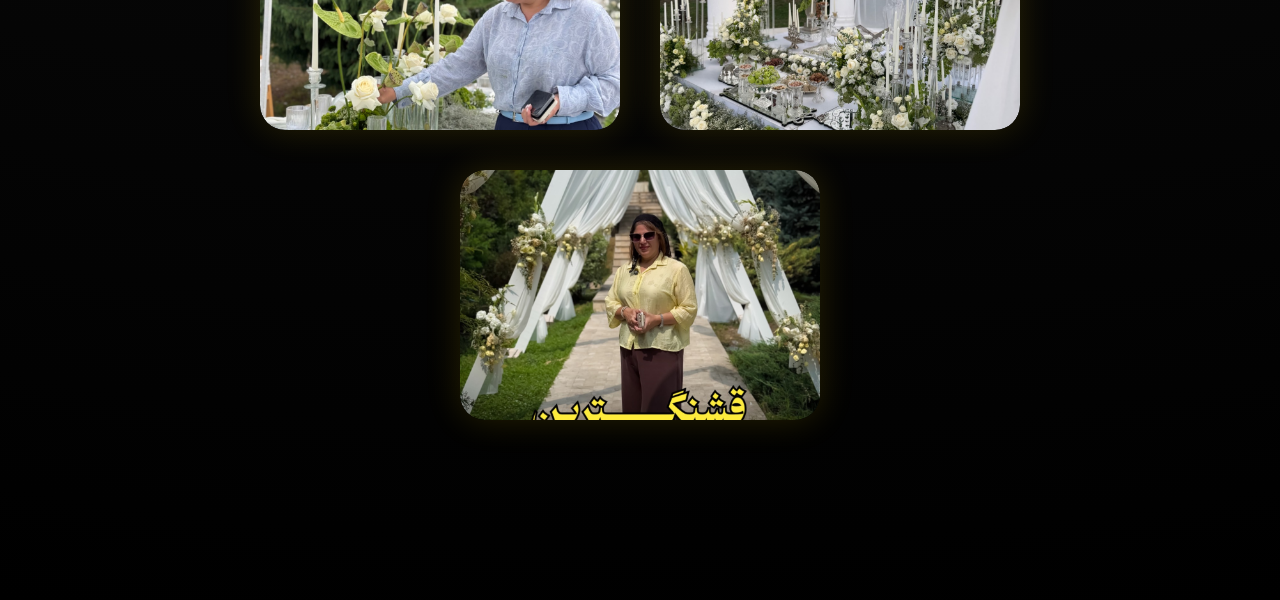
==== commit 564cd09d: "Update index.html" ====
--- a/index.html
+++ b/index.html
@@ -3,6 +3,13 @@
 
 <head>
 
+
+<title>دیافه | تشریفات مجالس و برگزاری مراسم</title>
+
+<meta name="description" content="دیافه برگزارکننده مراسم عروسی، نامزدی، تولد و انواع تشریفات با طراحی مدرن و خدمات حرفه‌ای">
+
+
+    
 <link rel="stylesheet" href="style.css">
 
 
--- a/style.css
+++ b/style.css
@@ -115,7 +115,6 @@
 position:fixed;
 
 width:4px;
-
 height:4px;
 
 background:gold;
@@ -128,7 +127,7 @@
 
 pointer-events:none;
 
-z-index:1;
+z-index:0;
 
 }
 
@@ -441,7 +440,16 @@
 
 
 
-
-
-
-
+h1,
+h2,
+h3,
+p,
+a,
+button,
+span {
+    position: relative;
+    z-index: 10;
+}
+
+
+
--- a/style.css
+++ b/style.css
@@ -115,7 +115,6 @@
 position:fixed;
 
 width:4px;
-
 height:4px;
 
 background:gold;
@@ -128,7 +127,7 @@
 
 pointer-events:none;
 
-z-index:1;
+z-index:0;
 
 }
 
@@ -441,7 +440,16 @@
 
 
 
-
-
-
-
+h1,
+h2,
+h3,
+p,
+a,
+button,
+span {
+    position: relative;
+    z-index: 10;
+}
+
+
+
